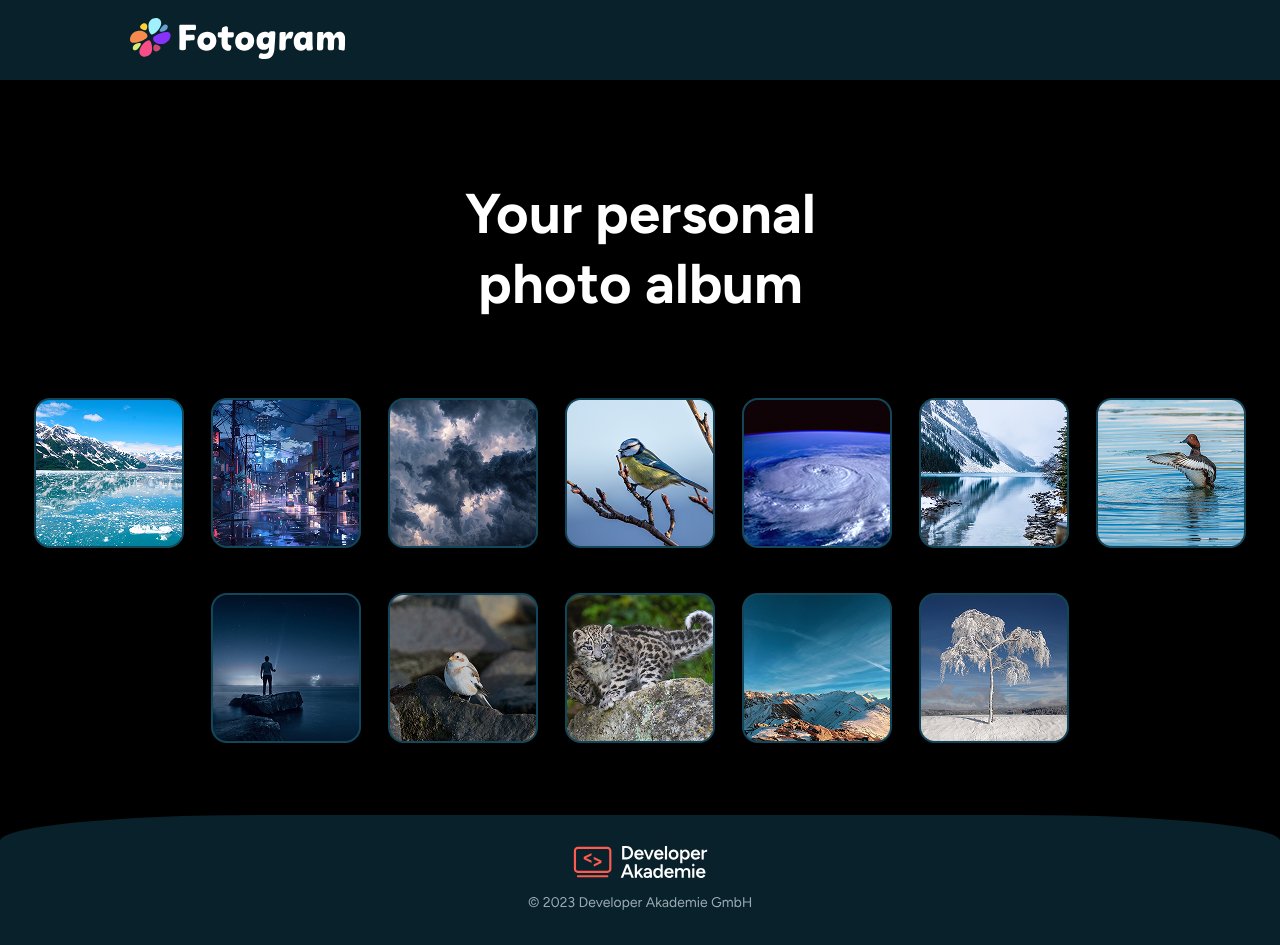
==== index.html @ a9ad72ad "Verpixelte Bilder Fix" ====
<!doctype html>
<html lang="en">
  <head>
    <meta charset="UTF-8" />
    <meta name="viewport" content="width=device-width, initial-scale=1.0" />
    <title>Fotogram</title>
    <link rel="stylesheet" href="style.css" />
    <link rel="preconnect" href="https://fonts.googleapis.com" />
    <link rel="preconnect" href="https://fonts.gstatic.com" crossorigin />
    <link
      href="https://fonts.googleapis.com/css2?family=Figtree:ital,wght@0,300..900;1,300..900&family=Montserrat:ital,wght@0,100..900;1,100..900&family=Raleway:ital,wght@0,100..900;1,100..900&display=swap"
      rel="stylesheet"
    />
  </head>

  <body>
    <header>
      <div class="logo">
        <img src="./img/Capa_1.svg" />
      </div>
    </header>

    <div class="main">
      <div class="content">
        <div class="titlel">
          <h1>Your personal</h1>
          <h1>photo album</h1>
        </div>

        <div class="foto_section">
          <div style="padding-bottom: 40px">
            <button onclick="openDialog('1.png')" id="1">
              <img src="./img/thumbs/1.png" alt="" />
            </button>

            <button onclick="openDialog('2.png')" id="2">
              <img src="./img/thumbs/2.png" alt="" />
            </button>

            <button onclick="openDialog('3.png')" id="3">
              <img src="./img/thumbs/3.png" alt="" />
            </button>

            <button onclick="openDialog('4.png')" id="4">
              <img src="./img/thumbs/4.png" alt="" />
            </button>

            <button onclick="openDialog('5.png')" id="5">
              <img src="./img/thumbs/5.png" alt="" />
            </button>

            <button onclick="openDialog('6.png')" id="6">
              <img src="./img/thumbs/6.png" alt="" />
            </button>

            <button onclick="openDialog('7.png')" id="7">
              <img src="./img/thumbs/7.png" alt="" />
            </button>
          </div>

          <div>
            <button onclick="openDialog('8.png')" id="8">
              <img src="./img/thumbs/8.png" alt="" />
            </button>

            <button onclick="openDialog('9.png')" id="9">
              <img src="./img/thumbs/9.png" alt="" />
            </button>

            <button onclick="openDialog('10.png')" id="10">
              <img src="./img/thumbs/10.png" alt="" />
            </button>

            <button onclick="openDialog('11.png')" id="11">
              <img src="./img/thumbs/11.png" alt="" />
            </button>

            <button onclick="openDialog('12.png')" id="12">
              <img src="./img/thumbs/12.png" alt="" />
            </button>
          </div>
        </div>

        <dialog id="myDialog">
          <div class="dialog_main">
            <div class="headline">
              <h2 id="show_text" style="color: white">Bildtitel</h2>

              <button id="closeBtn" class="close_button">
                <img src="./img/close.png" alt="" />
              </button>
            </div>

            <div class="picture_section">
              <img id="show_picture" src="./img/full/1.png" alt="" />
            </div>

            <div class="skip_section">
              <div onclick="goRight()" class="arrow_button">
                <button>
                  <img src="./img/Arrow-Right.png" alt="" />
                </button>
              </div>

              <div class="picture_counter">
                <p id="picture_counter" style="color: white; font-size: 30px">
                  1/12
                </p>
              </div>

              <div onclick="goLeft()" class="arrow_button">
                <button>
                  <img src="./img/Arrow Left.png" alt="" />
                </button>
              </div>
            </div>
          </div>
        </dialog>
      </div>
    </div>

    <footer>
      <div>
        <img src="./img/Frame 6.svg" alt="" />
      </div>
    </footer>

    <script src="script.js"></script>
  </body>
</html>
---- style.css ----
html {
  width: 100%;
  height: 100%;
  font-family: "Figtree", sans-serif;
}

body {
  margin: 0;
  background-color: black;
}

header {
  display: flex;
  justify-content: flex-start;
  align-items: center;
  width: 100%;
  height: 80px;
  background-color: #09212a;
}

button {
  background: none;
  border: none;
  cursor: pointer;
}

.logo {
  padding-left: 130px;
}

.main {
  display: flex;
  justify-content: center;
  align-items: center;
  width: 100%;
  padding-bottom: 68px;
  padding-top: 100px;
}

.titel {
  display: flex;
  justify-content: center;
  align-items: center;
}

h1 {
  margin: 0;
  display: flex;
  justify-content: center;
  color: white;
  font-weight: bolder;
  font-size: 56px;
  height: 70px;
}

.foto_section {
  display: flex;
  align-items: center;
  flex-direction: column;
  padding-top: 77px;
}

.foto_section div {
  display: flex;
  gap: 15px;
}

dialog {
  width: 690px;
  height: 680px;
  border-radius: 40px;
  background-color: #09212a;
  padding: 0;
}

.dialog_main {
  display: flex;
  justify-content: center;
  align-items: center;
  flex-direction: column;
}

dialog::backdrop {
  background: rgba(0, 0, 0, 0.6);
}

.close_button {
  padding: 0;
  height: 20px;
}

.headline {
  display: flex;
  justify-content: center;
  align-items: center;
  padding-top: 60px;
  padding-bottom: 40px;
  gap: 400px;
  width: 690px;
}

.picture_section {
  display: flex;
  justify-content: center;
  height: 370px;
  width: 560px;
  padding-bottom: 30px;
}

.skip_section {
  display: flex;
  justify-content: center;
  align-items: center;
  height: 70px;
  width: 560px;
}

.arrow_button {
  display: flex;
  justify-content: center;
  align-items: center;
  cursor: pointer;
  background-color: #06171e;
  height: 60px;
  width: 60px;
  border-radius: 100%;
}

.picture_counter {
  display: flex;
  justify-content: center;
  align-items: center;
  width: 140px;
  height: 60px;
}

footer {
  display: flex;
  justify-content: center;
  align-items: center;
  height: 130px;
  width: 100%;
  background-color: #09212a;
  border-top-left-radius: 20%;
  border-top-right-radius: 20%;
}

@media (min-width: 0px) and (max-width: 375px) {
  html {
    width: 375px;
    height: 1440px;
    font-family: "Figtree", sans-serif;
  }

  body {
    margin: 0;
    height: 1440px;
    background-color: black;
  }

  header {
    display: flex;
    justify-content: center;
    width: 375px;
    height: 80px;
    background-color: #09212a;
  }

  button {
    background: none;
    border: none;
    cursor: pointer;
  }

  .logo {
    padding: 0px;
  }

  .main {
    display: flex;
    justify-content: center;
    align-items: center;
    height: 1440px;
    width: 375px;
    padding-bottom: 22px;
  }

  .content {
    display: flex;
    align-items: center;
    flex-direction: column;
    height: 1440px;
    width: 375px;
  }

  .titel {
    display: flex;
    justify-content: center;
    align-items: center;
  }

  h1 {
    margin: 0;
    color: white;
    font-weight: bolder;
    font-size: 48px;
    height: 70px;
    width: 375px;
    padding-bottom: 100px;
    padding-top: 30px;
  }

  .foto_section {
    display: flex;
    align-items: flex-start;
    flex-direction: row;
  }

  .foto_section div {
    display: flex;
    flex-direction: column;
    gap: 15px;
  }

  img {
    height: 150px;
    width: 150px;
  }

  dialog{
    width: 300px;
    height: 450px;
    border-radius: 40px;
    background-color: #09212a;
    padding: 0;
  }

  .dialog_main {
    display: flex;
    justify-content: center;
    align-items: center;
    flex-direction: column;
  }

  dialog::backdrop {
    background: rgba(0, 0, 0, 0.6);
  }

  .close_button img {
    height: 20px;
    width: 20px;
  }

  .headline {
    display: flex;
    justify-content: center;
    align-items: center;
    padding-top: 20px;
    gap: 100px;
    width: 250px;
  }

  .picture_section {
    display: flex;
    justify-content: center;
    height: 170px;
    width: 250px;
    padding-bottom: 30px;
  }

  .skip_section img {
    height: 30px;
    width: 30px;
  }

  .skip_section {
    display: flex;
    justify-content: center;
    align-items: center;
    height: 70px;
    width: 250px;
  }

  .arrow_button {
    display: flex;
    justify-content: center;
    align-items: center;
    cursor: pointer;
    background-color: #06171e;
    height: 40px;
    width: 40px;
    border-radius: 100%;
  }

  .picture_counter {
    display: flex;
    justify-content: center;
    align-items: center;
    width: 140px;
    height: 60px;
  }

  footer {
    display: flex;
    justify-content: center;
    align-items: center;
    height: 130px;
    width: 375px;
    background-color: #09212a;
    border-top-left-radius: 20%;
    border-top-right-radius: 20%;
  }
}
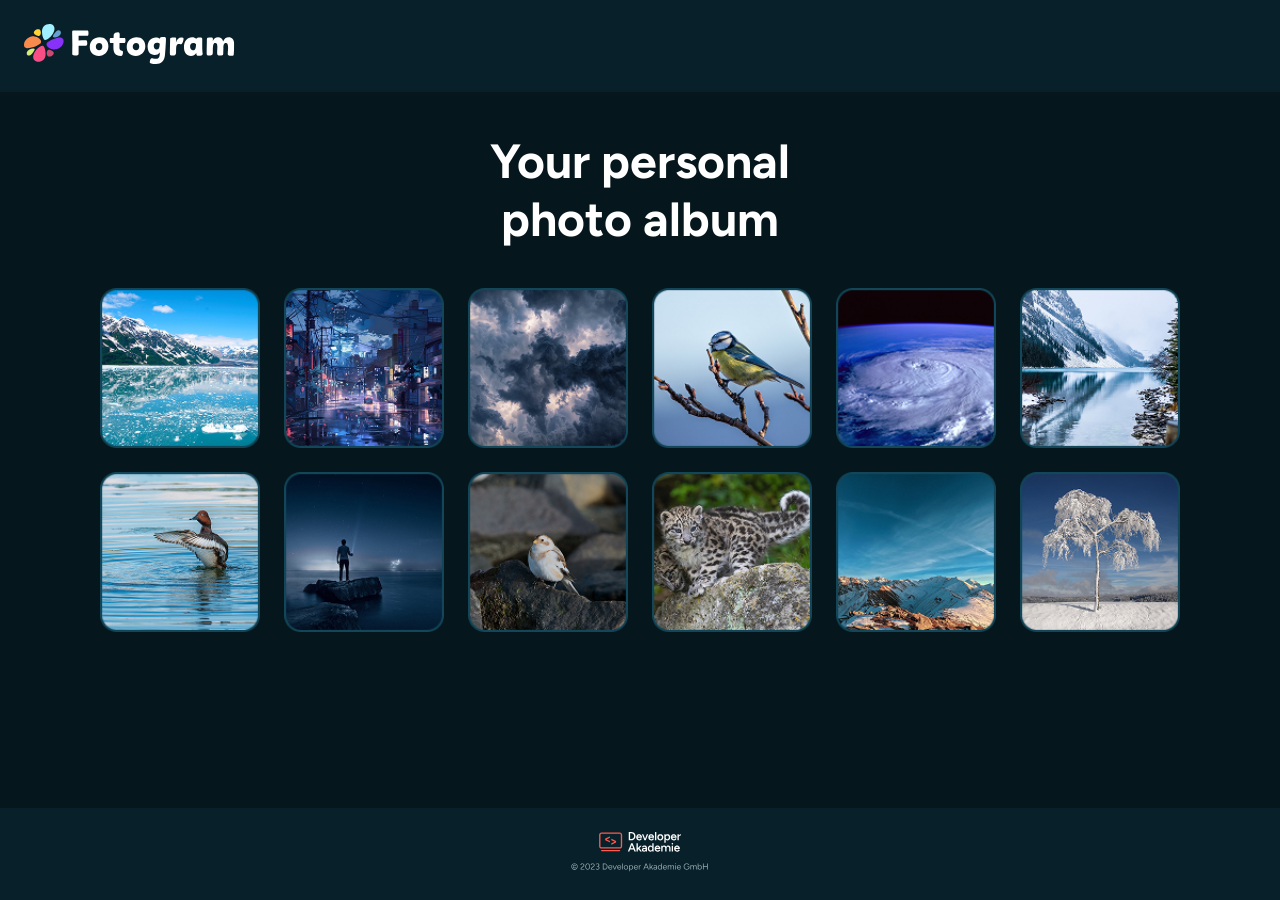
==== commit f53f146f: "Finale Version" ====
--- a/index.html
+++ b/index.html
@@ -4,9 +4,13 @@
     <meta charset="UTF-8" />
     <meta name="viewport" content="width=device-width, initial-scale=1.0" />
     <title>Fotogram</title>
+
     <link rel="stylesheet" href="style.css" />
+    <link rel="icon" type="image/x-icon" href="./img/Favicon.png" />
+
     <link rel="preconnect" href="https://fonts.googleapis.com" />
     <link rel="preconnect" href="https://fonts.gstatic.com" crossorigin />
+
     <link
       href="https://fonts.googleapis.com/css2?family=Figtree:ital,wght@0,300..900;1,300..900&family=Montserrat:ital,wght@0,100..900;1,100..900&family=Raleway:ital,wght@0,100..900;1,100..900&display=swap"
       rel="stylesheet"
@@ -15,8 +19,10 @@
 
   <body>
     <header>
-      <div class="logo">
-        <img src="./img/Capa_1.svg" />
+      <div class="header_content">
+        <div class="logo">
+          <img src="./img/Capa_1.svg" alt="Fotogram Logo" />
+        </div>
       </div>
     </header>
 
@@ -27,67 +33,15 @@
           <h1>photo album</h1>
         </div>
 
-        <div class="foto_section">
-          <div style="padding-bottom: 40px">
-            <button onclick="openDialog('1.png')" id="1">
-              <img src="./img/thumbs/1.png" alt="" />
-            </button>
-
-            <button onclick="openDialog('2.png')" id="2">
-              <img src="./img/thumbs/2.png" alt="" />
-            </button>
-
-            <button onclick="openDialog('3.png')" id="3">
-              <img src="./img/thumbs/3.png" alt="" />
-            </button>
-
-            <button onclick="openDialog('4.png')" id="4">
-              <img src="./img/thumbs/4.png" alt="" />
-            </button>
-
-            <button onclick="openDialog('5.png')" id="5">
-              <img src="./img/thumbs/5.png" alt="" />
-            </button>
-
-            <button onclick="openDialog('6.png')" id="6">
-              <img src="./img/thumbs/6.png" alt="" />
-            </button>
-
-            <button onclick="openDialog('7.png')" id="7">
-              <img src="./img/thumbs/7.png" alt="" />
-            </button>
-          </div>
-
-          <div>
-            <button onclick="openDialog('8.png')" id="8">
-              <img src="./img/thumbs/8.png" alt="" />
-            </button>
-
-            <button onclick="openDialog('9.png')" id="9">
-              <img src="./img/thumbs/9.png" alt="" />
-            </button>
-
-            <button onclick="openDialog('10.png')" id="10">
-              <img src="./img/thumbs/10.png" alt="" />
-            </button>
-
-            <button onclick="openDialog('11.png')" id="11">
-              <img src="./img/thumbs/11.png" alt="" />
-            </button>
-
-            <button onclick="openDialog('12.png')" id="12">
-              <img src="./img/thumbs/12.png" alt="" />
-            </button>
-          </div>
-        </div>
+        <div class="foto_section" id="foto_section"></div>
 
         <dialog id="myDialog">
           <div class="dialog_main">
             <div class="headline">
-              <h2 id="show_text" style="color: white">Bildtitel</h2>
+              <h2 id="show_text">Bildtitel</h2>
 
               <button id="closeBtn" class="close_button">
-                <img src="./img/close.png" alt="" />
+                <img src="./img/close.png" alt="Close" />
               </button>
             </div>
 
@@ -96,21 +50,19 @@
             </div>
 
             <div class="skip_section">
-              <div onclick="goRight()" class="arrow_button">
+              <div onclick="changeImage('prev')" class="arrow_button">
                 <button>
-                  <img src="./img/Arrow-Right.png" alt="" />
+                  <img src="./img/Arrow-Right.png" alt="Previous image" />
                 </button>
               </div>
 
               <div class="picture_counter">
-                <p id="picture_counter" style="color: white; font-size: 30px">
-                  1/12
-                </p>
+                <p id="picture_counter">1/12</p>
               </div>
 
-              <div onclick="goLeft()" class="arrow_button">
+              <div onclick="changeImage('next')" class="arrow_button">
                 <button>
-                  <img src="./img/Arrow Left.png" alt="" />
+                  <img src="./img/Arrow Left.png" alt="Next image" />
                 </button>
               </div>
             </div>
@@ -121,7 +73,7 @@
 
     <footer>
       <div>
-        <img src="./img/Frame 6.svg" alt="" />
+        <img src="./img/Frame 6.svg" alt="Fotogram Footer Logo" />
       </div>
     </footer>
 
--- a/style.css
+++ b/style.css
@@ -1,313 +1,223 @@
-html {
+* {
+  box-sizing: border-box;
+}
+
+html,
+body {
+  min-height: 100%;
+  margin: 0;
+}
+
+body {
+  min-height: 100vh;
+  display: flex;
+  flex-direction: column;
+  background-color: #05171d;
+  font-family: "Figtree", sans-serif;
+  overflow-x: hidden;
+}
+
+body.dialog-open {
+  overflow: hidden;
+}
+
+header {
+  width: 100%;
+  display: flex;
+  justify-content: center;
+  background-color: #082029;
+}
+
+.header_content {
+  width: 100%;
+  max-width: 1440px;
+  padding: 24px;
+}
+
+.logo img {
+  height: 40px;
+}
+
+.main {
+  flex: 1;
+  width: 100%;
+  display: flex;
+  justify-content: center;
+}
+
+.content {
+  width: 100%;
+  max-width: 1440px;
+  padding: 40px 24px;
+}
+
+.titlel {
+  text-align: center;
+  color: white;
+  margin-bottom: 40px;
+}
+
+.titlel h1 {
+  margin: 0;
+  font-size: 48px;
+}
+
+.foto_section {
+  display: flex;
+  flex-wrap: wrap;
+  justify-content: center;
+  gap: 24px;
+}
+
+.foto_section button {
+  border: none;
+  background: none;
+  padding: 0;
+  cursor: pointer;
+}
+
+.foto_section img {
+  width: 160px;
+  height: 160px;
+  object-fit: cover;
+  border-radius: 12px;
+  display: block;
+}
+
+dialog {
+  border: none;
+  padding: 0;
+  background: transparent;
+}
+
+dialog::backdrop {
+  background-color: rgba(0, 0, 0, 0.75);
+}
+
+.dialog_main {
+  width: 700px;
+  height: 600px;
+  background-color: #082029;
+  border-radius: 16px;
+  padding: 24px;
+  display: flex;
+  flex-direction: column;
+}
+
+.headline {
+  display: flex;
+  align-items: center;
+  justify-content: space-between;
+  gap: 16px;
+  margin-bottom: 20px;
+}
+
+.headline h2 {
+  color: white;
+  margin: 0;
+}
+
+.close_button {
+  border: none;
+  background: none;
+  cursor: pointer;
+}
+
+.close_button img {
+  width: 24px;
+  height: 24px;
+}
+
+.picture_section {
+  flex: 1;
+  width: 100%;
+  height: 400px;
+  display: flex;
+  justify-content: center;
+  align-items: center;
+}
+
+.picture_section img {
   width: 100%;
   height: 100%;
-  font-family: "Figtree", sans-serif;
-}
-
-body {
-  margin: 0;
-  background-color: black;
-}
-
-header {
-  display: flex;
-  justify-content: flex-start;
+  object-fit: contain;
+}
+
+.skip_section {
+  display: flex;
   align-items: center;
-  width: 100%;
-  height: 80px;
-  background-color: #09212a;
-}
-
-button {
+  justify-content: space-between;
+  margin-top: 20px;
+}
+
+.arrow_button button {
+  border: none;
   background: none;
-  border: none;
   cursor: pointer;
 }
 
-.logo {
-  padding-left: 130px;
-}
-
-.main {
-  display: flex;
-  justify-content: center;
-  align-items: center;
-  width: 100%;
-  padding-bottom: 68px;
-  padding-top: 100px;
-}
-
-.titel {
-  display: flex;
-  justify-content: center;
-  align-items: center;
-}
-
-h1 {
-  margin: 0;
-  display: flex;
-  justify-content: center;
+.arrow_button img {
+  width: 40px;
+}
+
+.picture_counter p {
   color: white;
-  font-weight: bolder;
-  font-size: 56px;
-  height: 70px;
-}
-
-.foto_section {
-  display: flex;
-  align-items: center;
-  flex-direction: column;
-  padding-top: 77px;
-}
-
-.foto_section div {
-  display: flex;
-  gap: 15px;
-}
-
-dialog {
-  width: 690px;
-  height: 680px;
-  border-radius: 40px;
-  background-color: #09212a;
-  padding: 0;
-}
-
-.dialog_main {
-  display: flex;
-  justify-content: center;
-  align-items: center;
-  flex-direction: column;
-}
-
-dialog::backdrop {
-  background: rgba(0, 0, 0, 0.6);
-}
-
-.close_button {
-  padding: 0;
-  height: 20px;
-}
-
-.headline {
-  display: flex;
-  justify-content: center;
-  align-items: center;
-  padding-top: 60px;
-  padding-bottom: 40px;
-  gap: 400px;
-  width: 690px;
-}
-
-.picture_section {
-  display: flex;
-  justify-content: center;
-  height: 370px;
-  width: 560px;
-  padding-bottom: 30px;
-}
-
-.skip_section {
-  display: flex;
-  justify-content: center;
-  align-items: center;
-  height: 70px;
-  width: 560px;
-}
-
-.arrow_button {
-  display: flex;
-  justify-content: center;
-  align-items: center;
-  cursor: pointer;
-  background-color: #06171e;
-  height: 60px;
-  width: 60px;
-  border-radius: 100%;
-}
-
-.picture_counter {
-  display: flex;
-  justify-content: center;
-  align-items: center;
-  width: 140px;
-  height: 60px;
+  font-size: 30px;
+  margin: 0;
 }
 
 footer {
-  display: flex;
-  justify-content: center;
-  align-items: center;
-  height: 130px;
-  width: 100%;
-  background-color: #09212a;
-  border-top-left-radius: 20%;
-  border-top-right-radius: 20%;
-}
-
-@media (min-width: 0px) and (max-width: 375px) {
-  html {
-    width: 375px;
-    height: 1440px;
-    font-family: "Figtree", sans-serif;
-  }
-
-  body {
-    margin: 0;
-    height: 1440px;
-    background-color: black;
-  }
-
-  header {
-    display: flex;
-    justify-content: center;
-    width: 375px;
-    height: 80px;
-    background-color: #09212a;
-  }
-
-  button {
-    background: none;
-    border: none;
-    cursor: pointer;
-  }
-
-  .logo {
-    padding: 0px;
-  }
-
-  .main {
-    display: flex;
-    justify-content: center;
-    align-items: center;
-    height: 1440px;
-    width: 375px;
-    padding-bottom: 22px;
-  }
-
+  width: 100%;
+  display: flex;
+  justify-content: center;
+  background-color: #082029;
+  padding: 24px;
+}
+
+footer img {
+  height: 40px;
+}
+
+@media (max-width: 768px) {
+  .dialog_main {
+    width: 90vw;
+    height: 80vh;
+  }
+
+  .picture_section {
+    height: auto;
+  }
+}
+
+@media (max-width: 375px) {
+  .header_content,
   .content {
-    display: flex;
-    align-items: center;
-    flex-direction: column;
-    height: 1440px;
-    width: 375px;
-  }
-
-  .titel {
-    display: flex;
-    justify-content: center;
-    align-items: center;
-  }
-
-  h1 {
-    margin: 0;
-    color: white;
-    font-weight: bolder;
-    font-size: 48px;
-    height: 70px;
-    width: 375px;
-    padding-bottom: 100px;
-    padding-top: 30px;
+    padding-left: 16px;
+    padding-right: 16px;
+  }
+
+  .titlel h1 {
+    font-size: 32px;
   }
 
   .foto_section {
-    display: flex;
-    align-items: flex-start;
-    flex-direction: row;
-  }
-
-  .foto_section div {
-    display: flex;
-    flex-direction: column;
-    gap: 15px;
-  }
-
-  img {
+    gap: 16px;
+  }
+
+  .foto_section img {
+    width: 150px;
     height: 150px;
-    width: 150px;
-  }
-
-  dialog{
-    width: 300px;
-    height: 450px;
-    border-radius: 40px;
-    background-color: #09212a;
-    padding: 0;
   }
 
   .dialog_main {
-    display: flex;
-    justify-content: center;
-    align-items: center;
-    flex-direction: column;
-  }
-
-  dialog::backdrop {
-    background: rgba(0, 0, 0, 0.6);
-  }
-
-  .close_button img {
-    height: 20px;
-    width: 20px;
-  }
-
-  .headline {
-    display: flex;
-    justify-content: center;
-    align-items: center;
-    padding-top: 20px;
-    gap: 100px;
-    width: 250px;
-  }
-
-  .picture_section {
-    display: flex;
-    justify-content: center;
-    height: 170px;
-    width: 250px;
-    padding-bottom: 30px;
-  }
-
-  .skip_section img {
-    height: 30px;
-    width: 30px;
-  }
-
-  .skip_section {
-    display: flex;
-    justify-content: center;
-    align-items: center;
-    height: 70px;
-    width: 250px;
-  }
-
-  .arrow_button {
-    display: flex;
-    justify-content: center;
-    align-items: center;
-    cursor: pointer;
-    background-color: #06171e;
-    height: 40px;
-    width: 40px;
-    border-radius: 100%;
-  }
-
-  .picture_counter {
-    display: flex;
-    justify-content: center;
-    align-items: center;
-    width: 140px;
-    height: 60px;
-  }
-
-  footer {
-    display: flex;
-    justify-content: center;
-    align-items: center;
-    height: 130px;
-    width: 375px;
-    background-color: #09212a;
-    border-top-left-radius: 20%;
-    border-top-right-radius: 20%;
-  }
-}
+    padding: 16px;
+  }
+
+  .picture_counter p {
+    font-size: 24px;
+  }
+
+  .arrow_button img {
+    width: 32px;
+  }
+}
